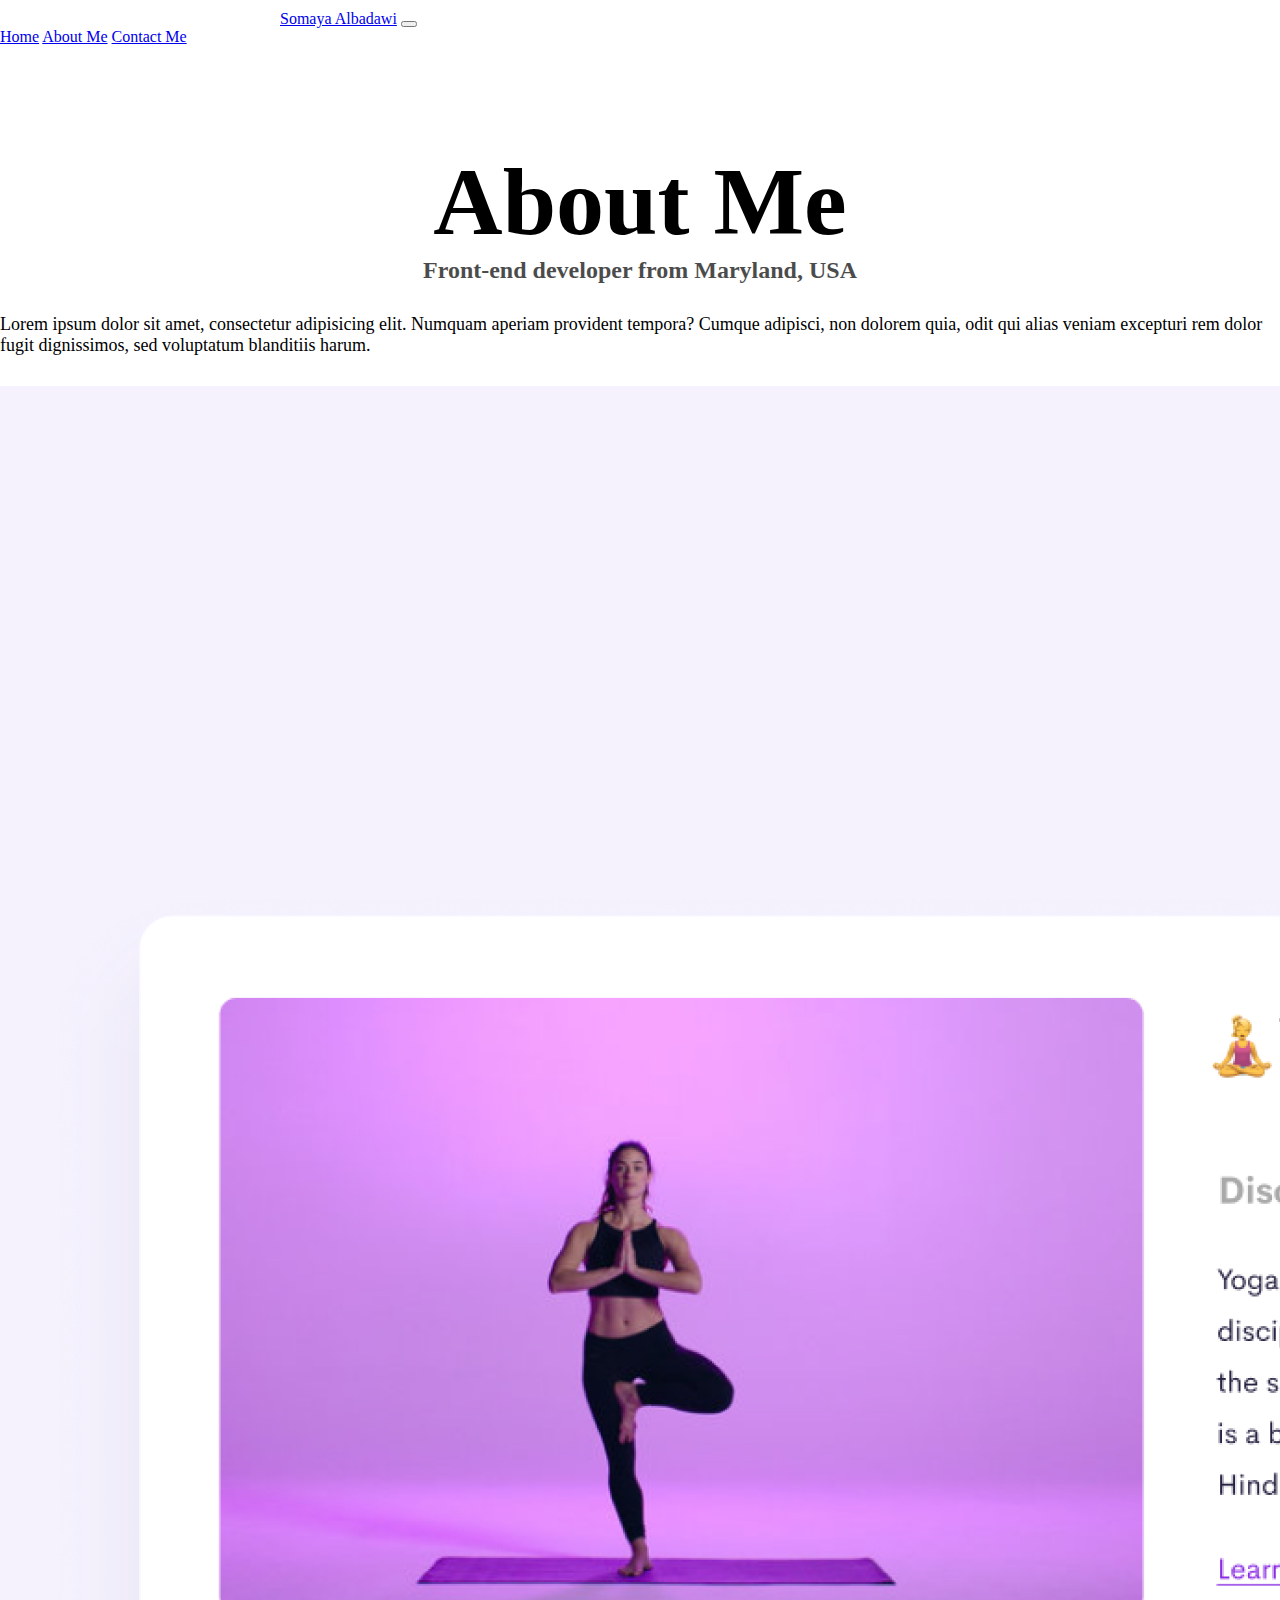
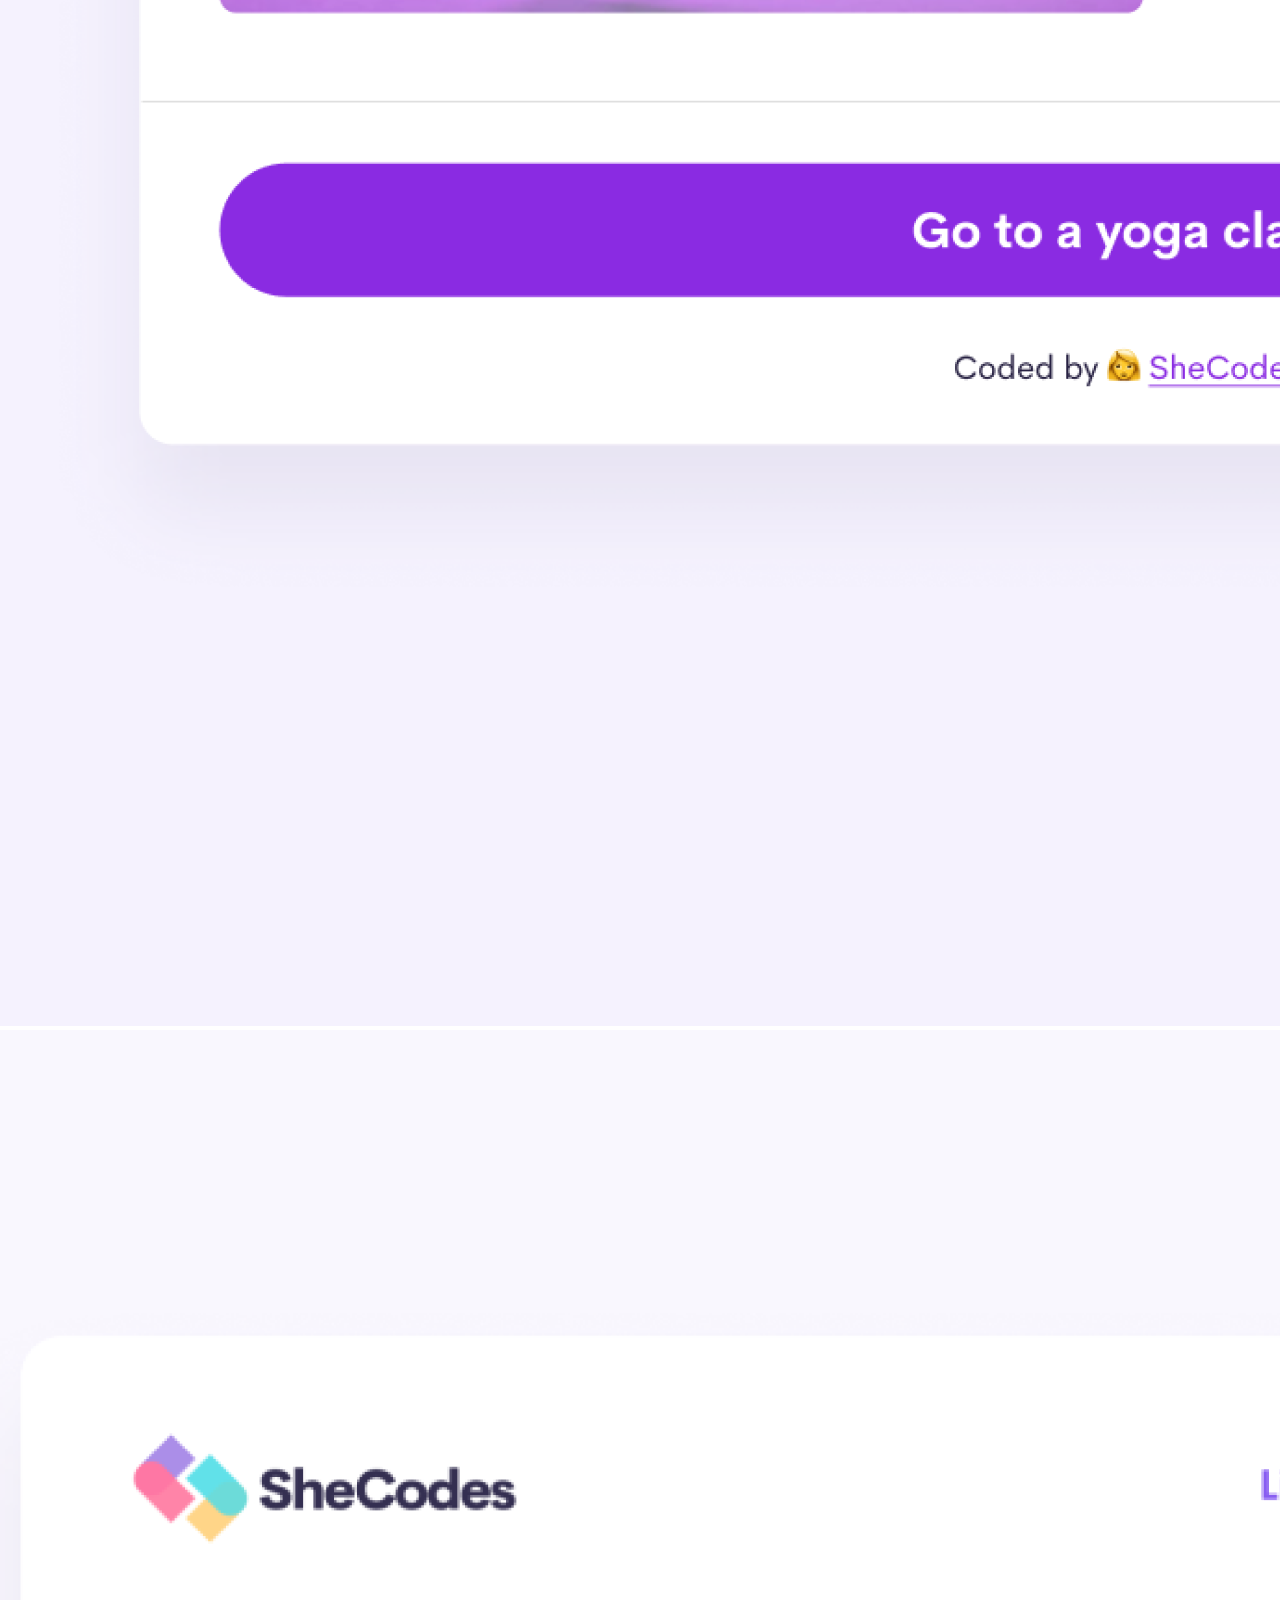
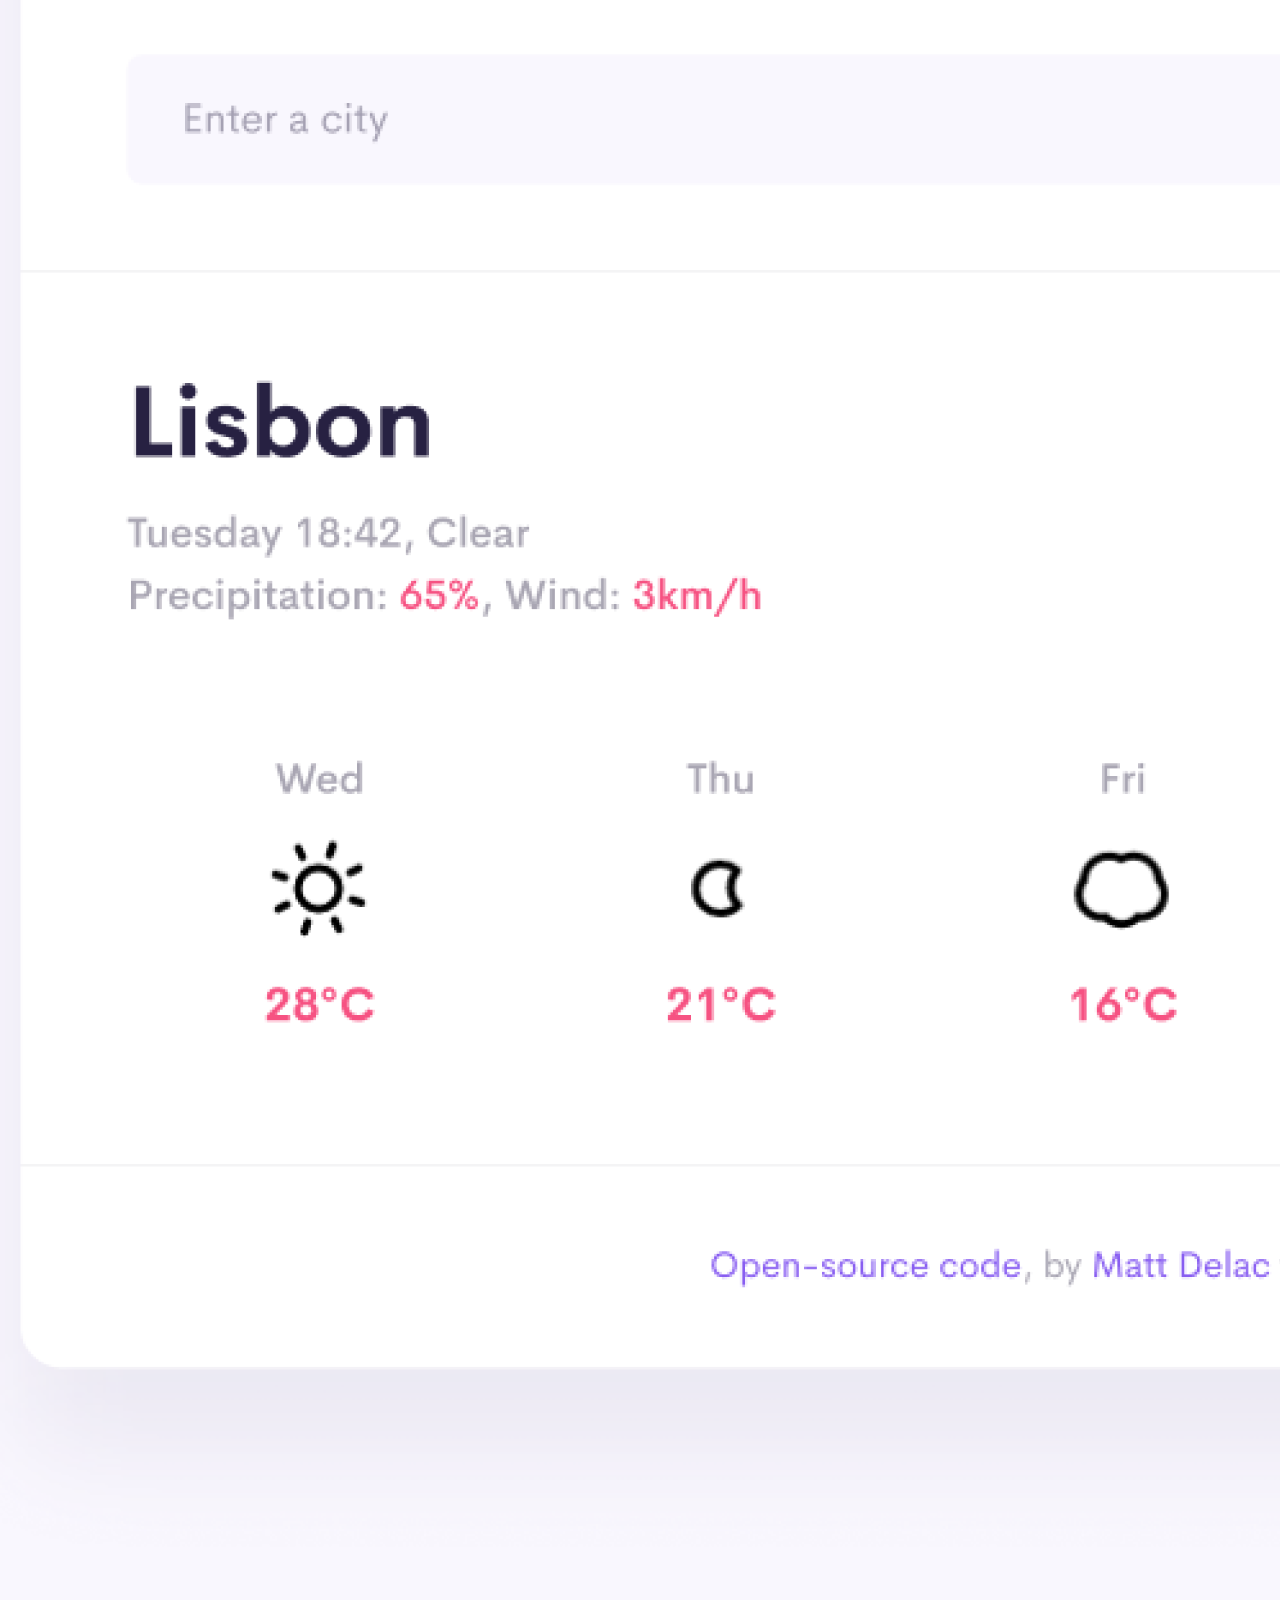
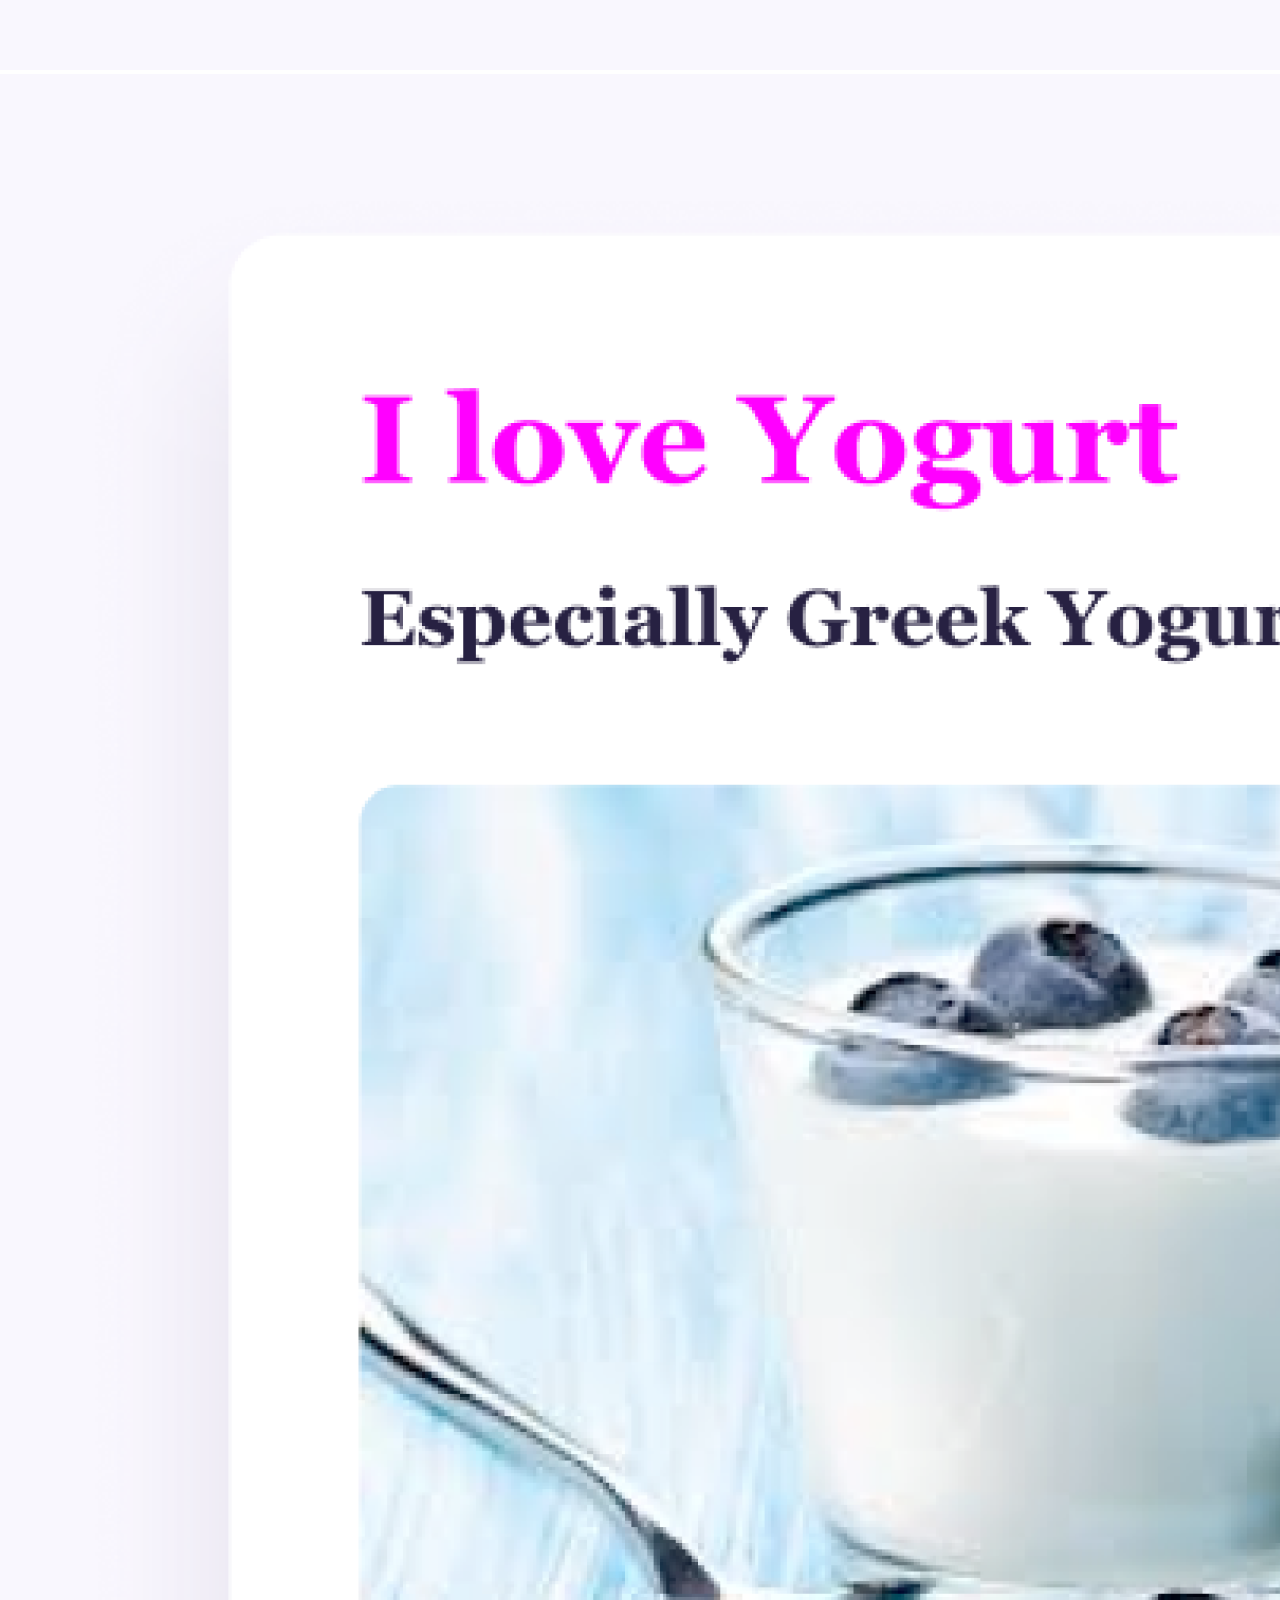
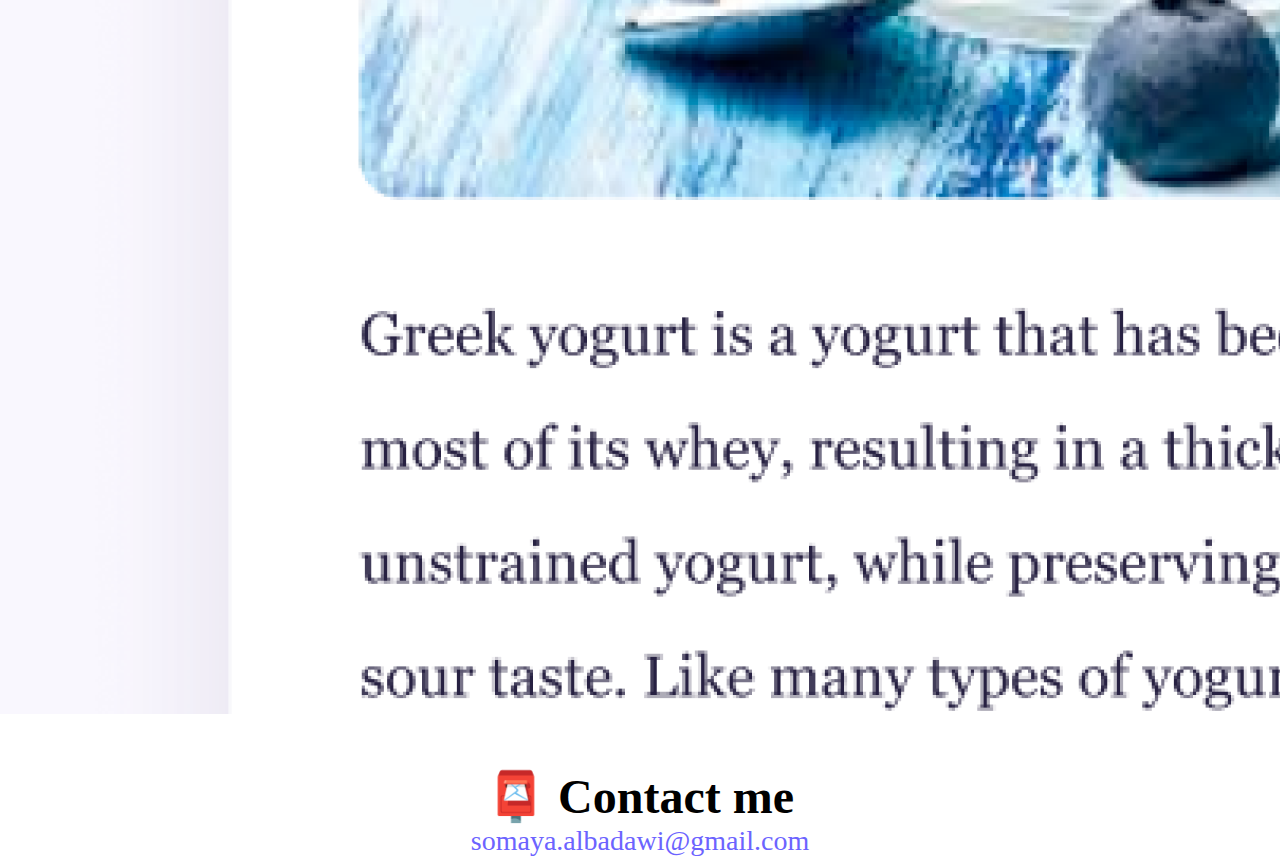
==== about.html @ ab0bba43 "Initial commit" ====
<!DOCTYPE html>
<html lang="en">
  <head>
    <meta charset="UTF-8" />
    <meta http-equiv="X-UA-Compatible" content="IE=edge" />
    <meta name="viewport" content="width=device-width, initial-scale=1.0" />
    <link
      href="https://cdn.jsdelivr.net/npm/bootstrap@5.1.3/dist/css/bootstrap.min.css"
      rel="stylesheet"
      integrity="sha384-1BmE4kWBq78iYhFldvKuhfTAU6auU8tT94WrHftjDbrCEXSU1oBoqyl2QvZ6jIW3"
      crossorigin="anonymous"
    />
    <link rel="stylesheet" href="src/style.css" />
    <script
      src="https://cdn.jsdelivr.net/npm/bootstrap@5.1.3/dist/js/bootstrap.bundle.min.js"
      integrity="sha384-ka7Sk0Gln4gmtz2MlQnikT1wXgYsOg+OMhuP+IlRH9sENBO0LRn5q+8nbTov4+1p"
      crossorigin="anonymous"
    ></script>
    <title>About [Your name]</title>
  </head>
  <body>
    <nav class="navbar navbar-expand-lg navbar-light bg-light fixed-top">
      <div class="container-fluid">
        <a class="navbar-brand" href="index.html">Somaya Albadawi</a>
        <button
          class="navbar-toggler"
          type="button"
          data-bs-toggle="collapse"
          data-bs-target="#navbarNavAltMarkup"
          aria-controls="navbarNavAltMarkup"
          aria-expanded="false"
          aria-label="Toggle navigation"
        >
          <span class="navbar-toggler-icon"></span>
        </button>
        <div class="collapse navbar-collapse" id="navbarNavAltMarkup">
          <div class="navbar-nav">
            <a class="nav-link" aria-current="page" href="index.html">Home</a>
            <a class="nav-link active" href="about.html">About Me</a>
            <a class="nav-link" href="about.html#contact">Contact Me</a>
          </div>
        </div>
      </div>
    </nav>
    <h1 class="about-me-h1">About Me</h1>
    <h3>Front-end developer from Maryland, USA</h3>
    <div class="text-center">
      <p class="about-paragraph">
        Lorem ipsum dolor sit amet, consectetur adipisicing elit. Numquam
        aperiam provident tempora? Cumque adipisci, non dolorem quia, odit qui
        alias veniam excepturi rem dolor fugit dignissimos, sed voluptatum
        blanditiis harum.
      </p>
    </div>
    <div class="container">
      <div class="row">
        <div class="col-sm-4">
          <img src="images/yoga.png" class="img-fluid p-2 rounded shadow" />
        </div>
        <div class="col-sm-4">
          <img src="images/weather.png" class="img-fluid p-2 rounded shadow" />
        </div>
        <div class="col-sm-4">
          <img src="images/yogurt.png" class="img-fluid p-2 rounded shadow" />
        </div>
      </div>
    </div>
    <div id="contact">
      <h2 class="contact-me-h2">📮 Contact me</h2>
      <a href="mailto:somaya.albadawi@gmail.com" class="email-link">
        somaya.albadawi@gmail.com</a
      >
    </div>
  </body>
</html>
---- src/style.css ----
:root {
  --primary-color: #6c63ff;
  --secondary-color: #f5f2fe;
  --box-shadow: 0 5px 10px rgba(0, 0, 0, 0.3);
}

body {
  margin: 10px auto;
  max-width: 1400px;
}

h1,
h2,
h3 {
  text-align: center;
  margin: 0;
}

h1 {
  font-size: 96px;
}

h2 {
  margin-top: 100px;
  font-size: 48px;
}

h3 {
  font-size: 24px;
  opacity: 0.7;
}

.home-para {
  background: white;
  padding: 20px;
  border-radius: 4px;
  font-size: 18px;
  line-height: 1.5;
  text-align: left;
  margin-left: -10px;
}

.navigation-links {
  display: flex;
  margin-top: 40px;
  justify-content: center;
}

.navigation-links a {
  margin: 20px;
  border-radius: 4px;
  padding: 20px 15px;
  text-decoration: none;
  text-transform: capitalize;
  margin-bottom: 70px;
}

.contact-link {
  background: var(--primary-color);
  box-shadow: var(--box-shadow);
  color: white;
}

.about-link {
  color: var(--primary-color);
  border: 1px solid var(--primary-color);
}

.homepage-link {
  color: var(--primary-color);
  text-align: center;
  display: block;
}

.about-paragraph {
  margin: 30px 0;
  font-size: 18px;
}

.email-link {
  display: flex;
  justify-content: center;
  color: var(--primary-color);
  font-size: 28px;
  text-decoration: none;
}

.email-link:hover {
  text-decoration: underline;
}

.btn-primary {
  background: var(--primary-color);
  padding: 20px 15px;
  margin-left: 10px;
}

.navbar-brand {
  margin-left: 280px;
}

.about-me-h1 {
  margin-top: 100px;
}

.contact-me-h2 {
  margin-top: 50px;
}

.app-title {
  text-align: left;
}

.app-column {
  margin-top: -95px;
  text-align: left;
}
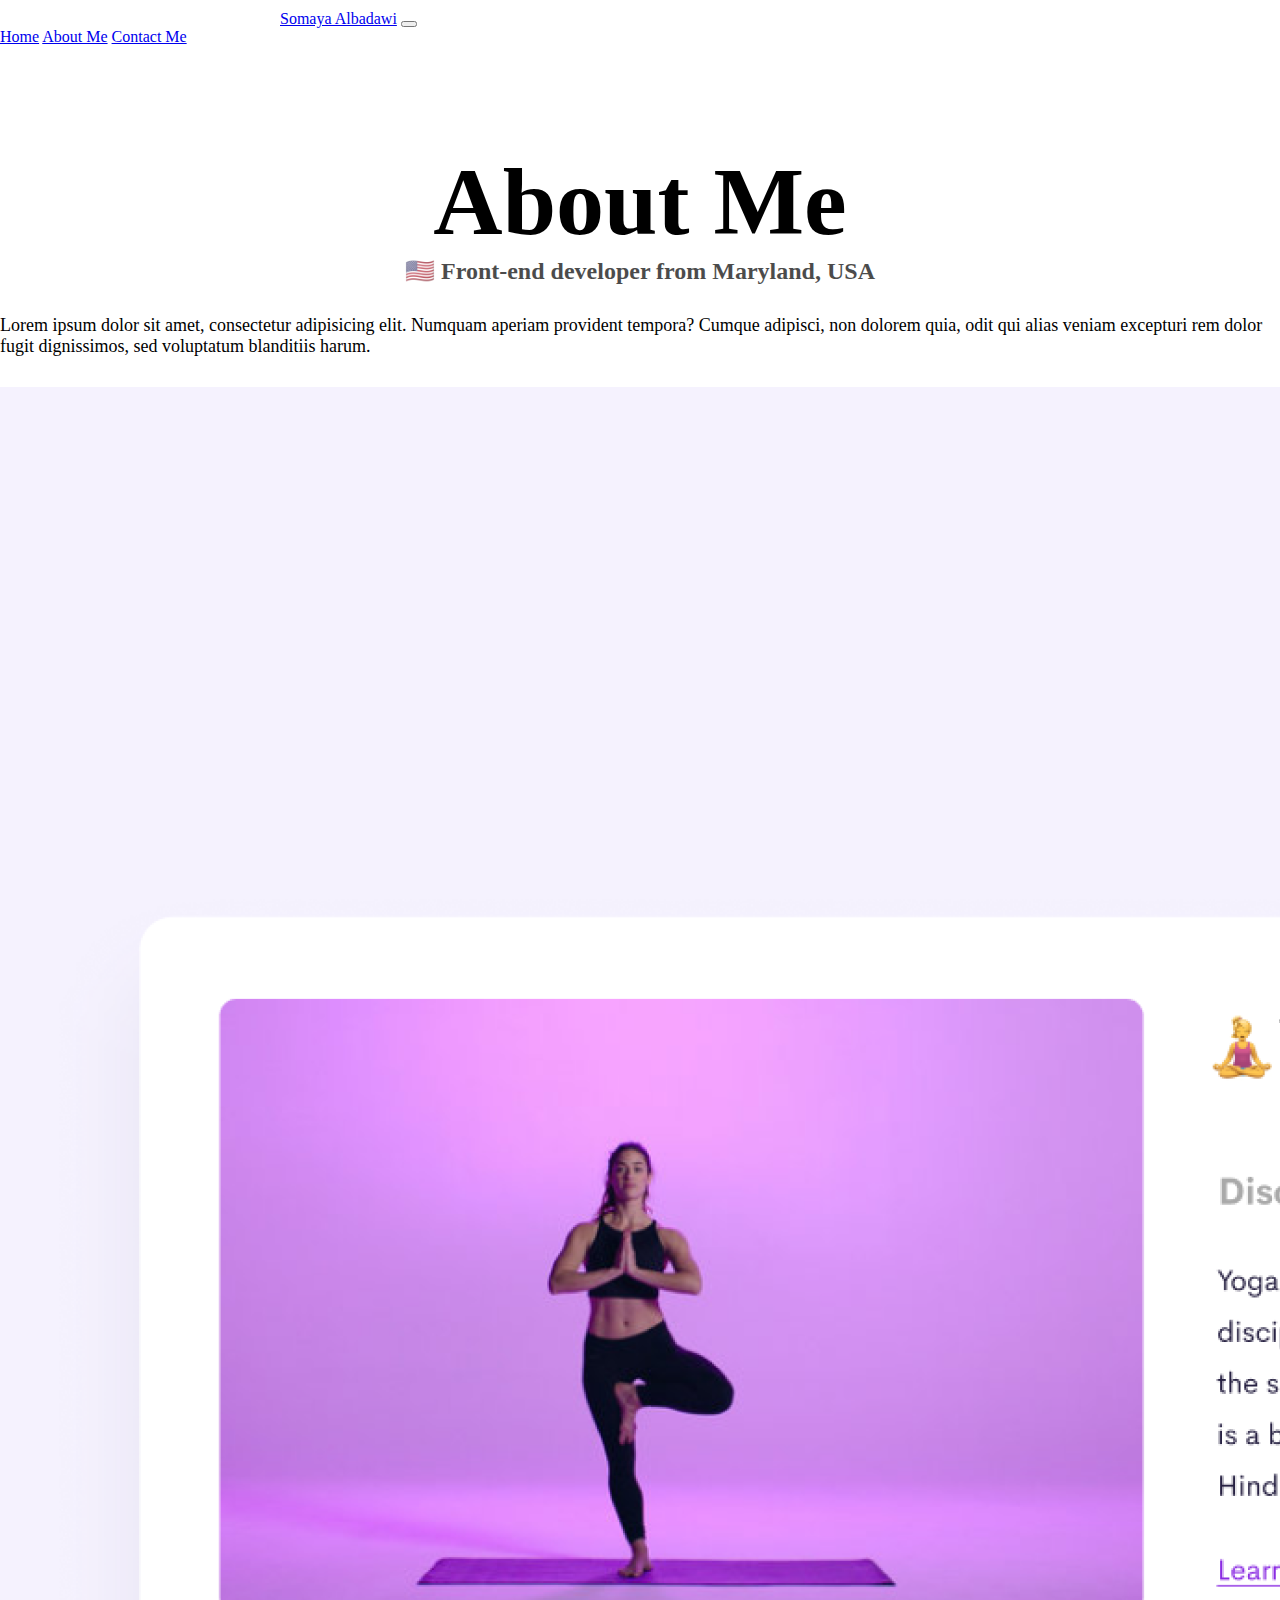
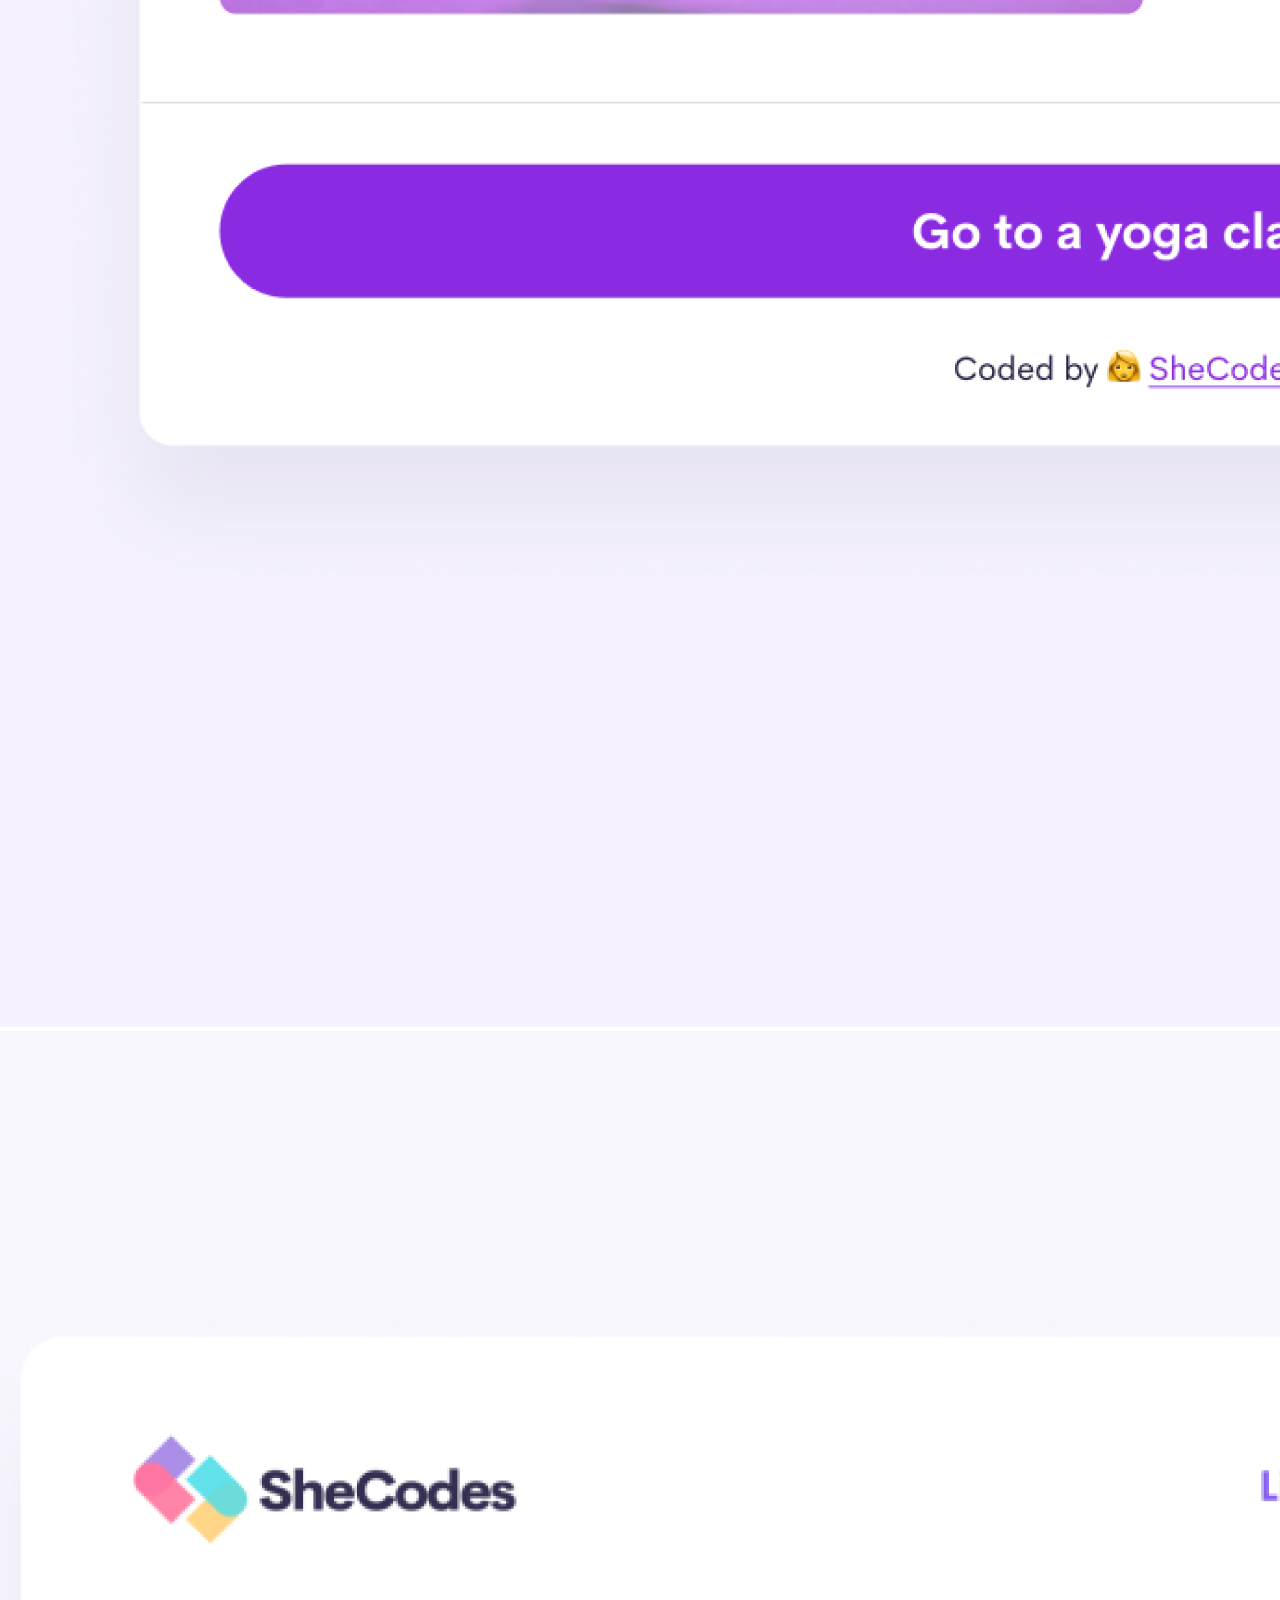
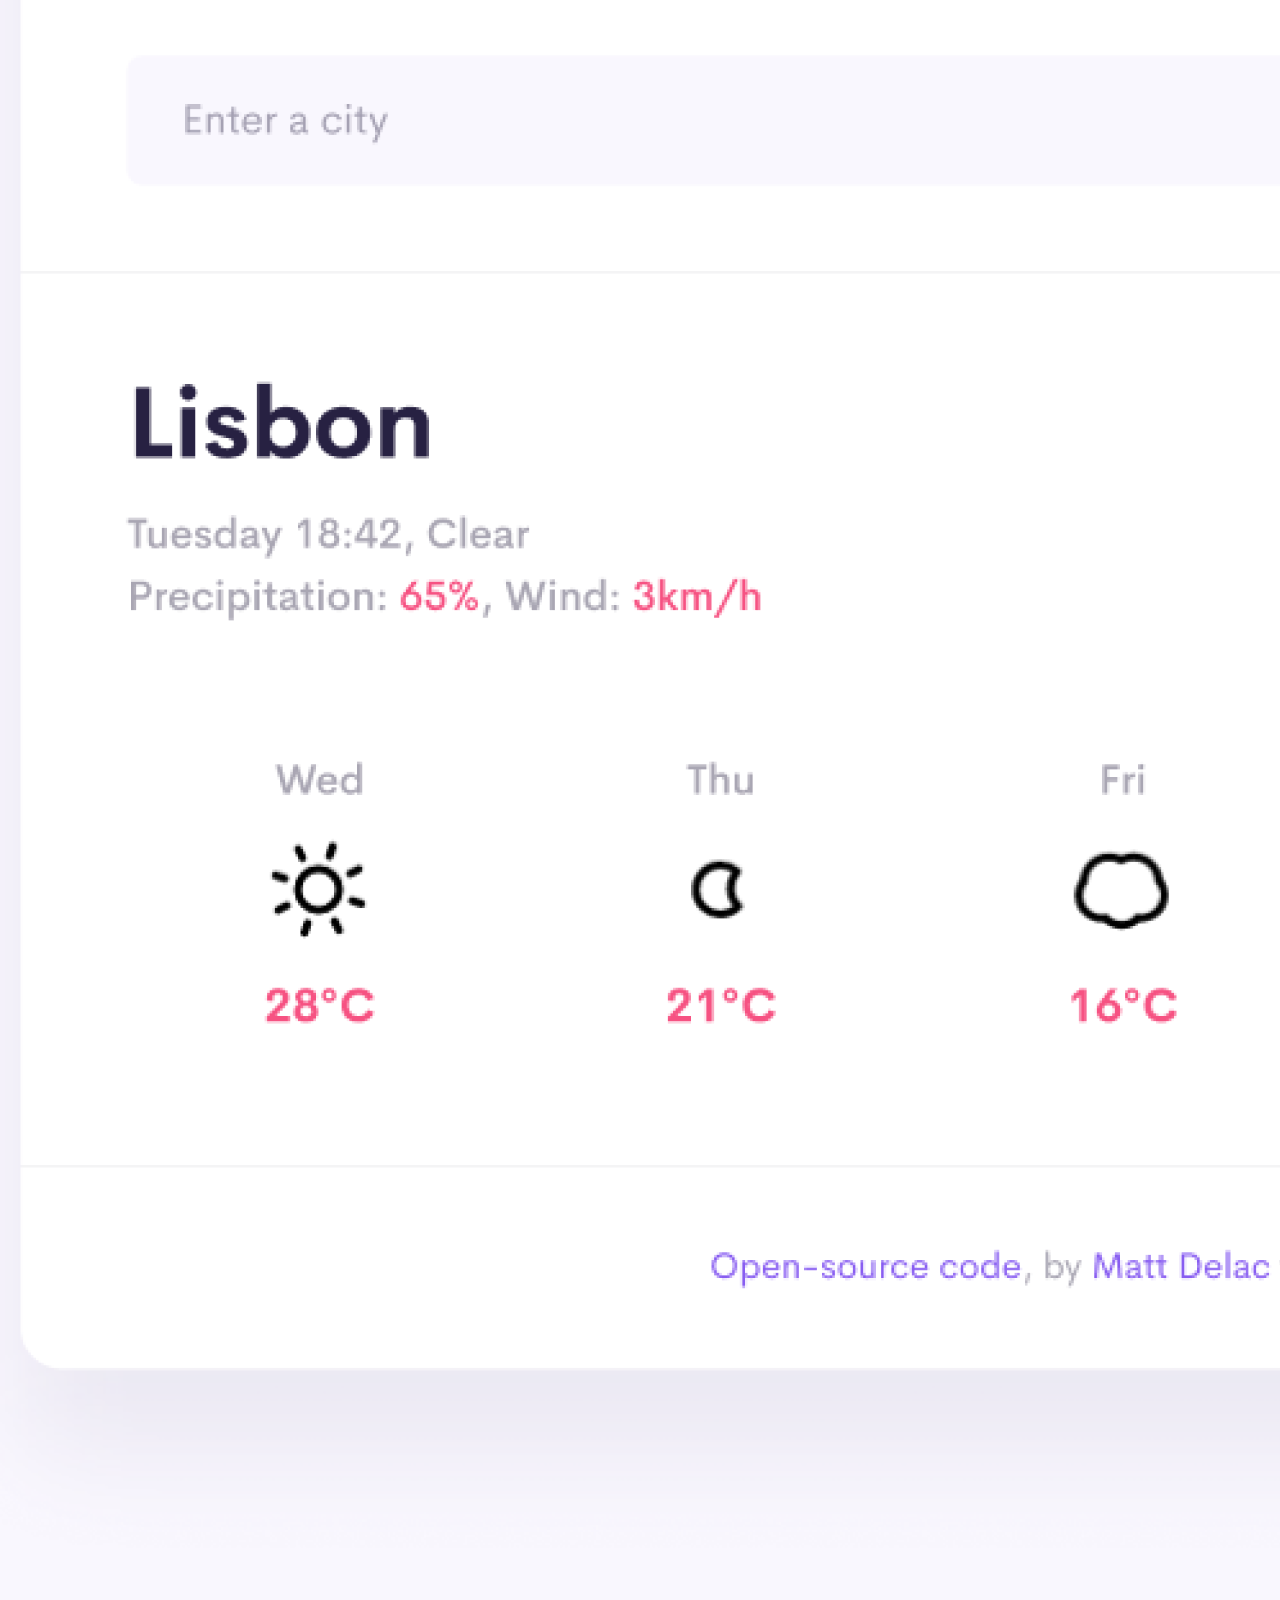
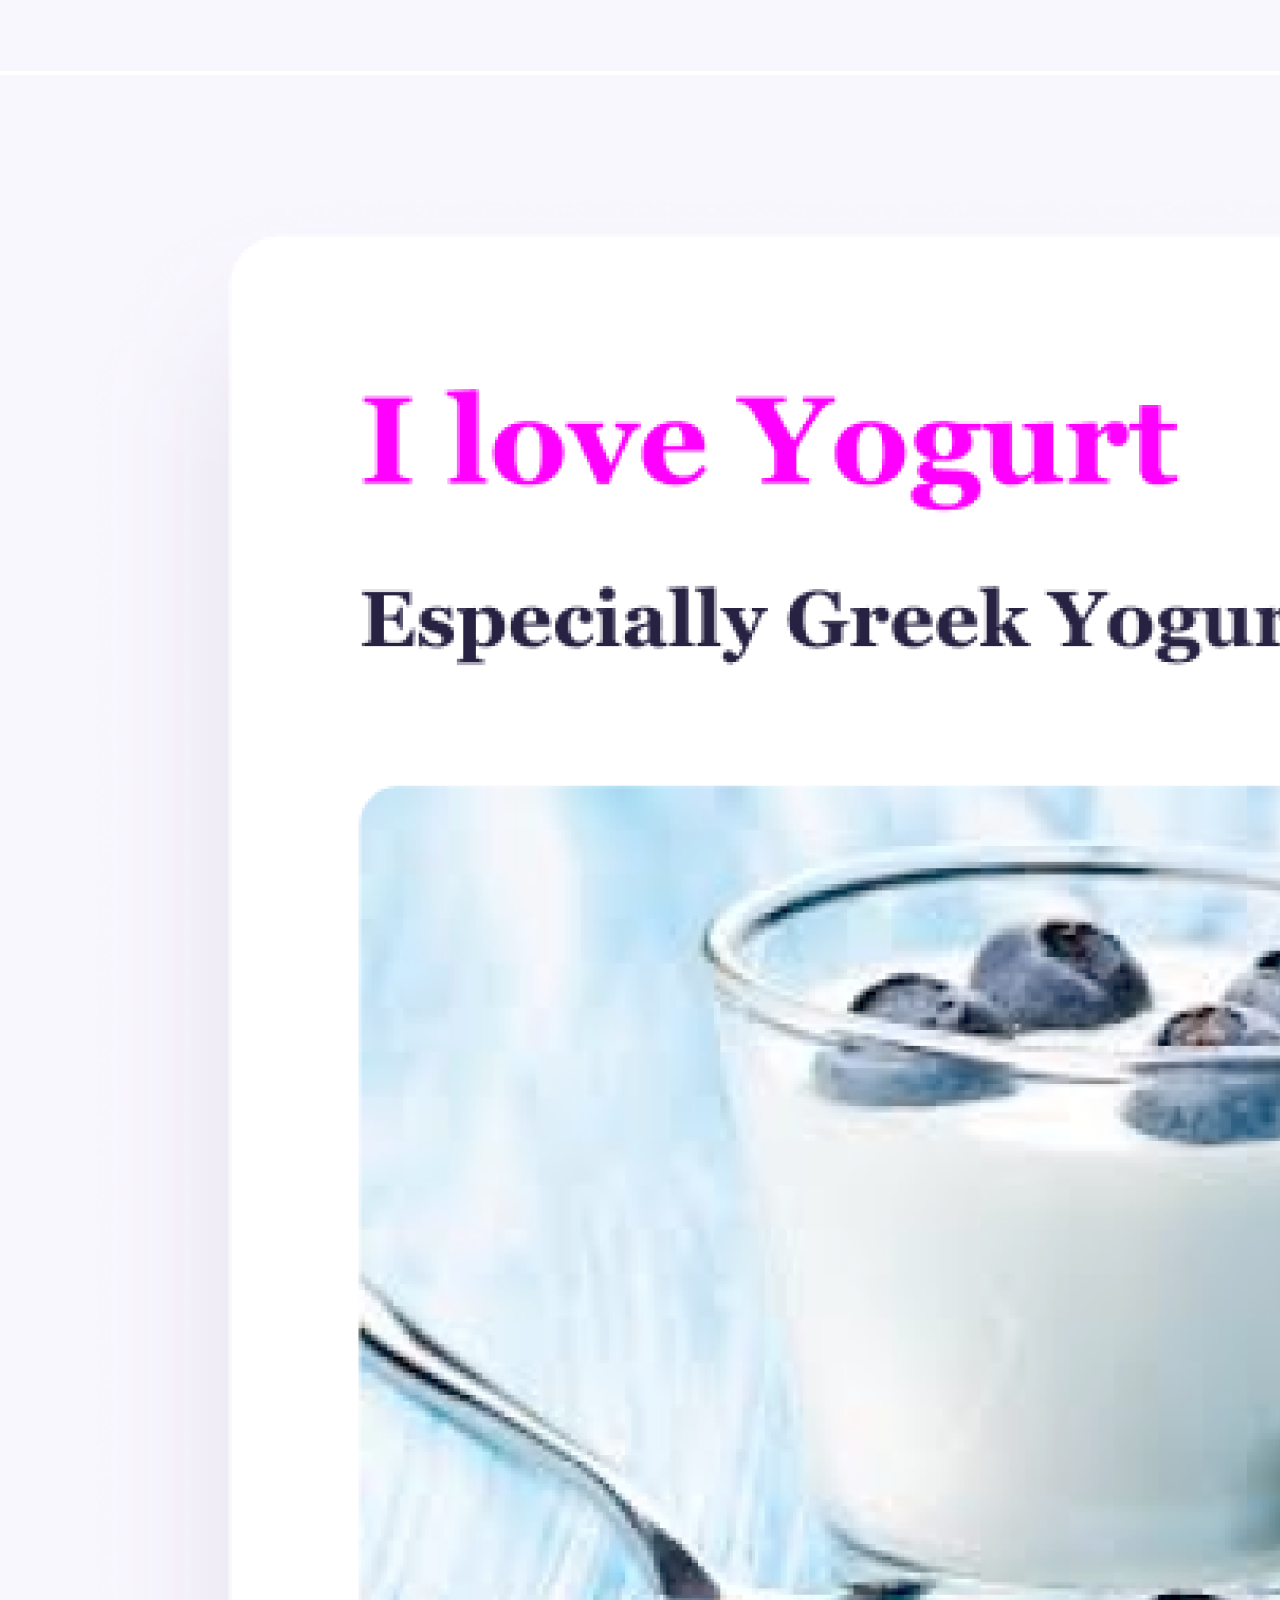
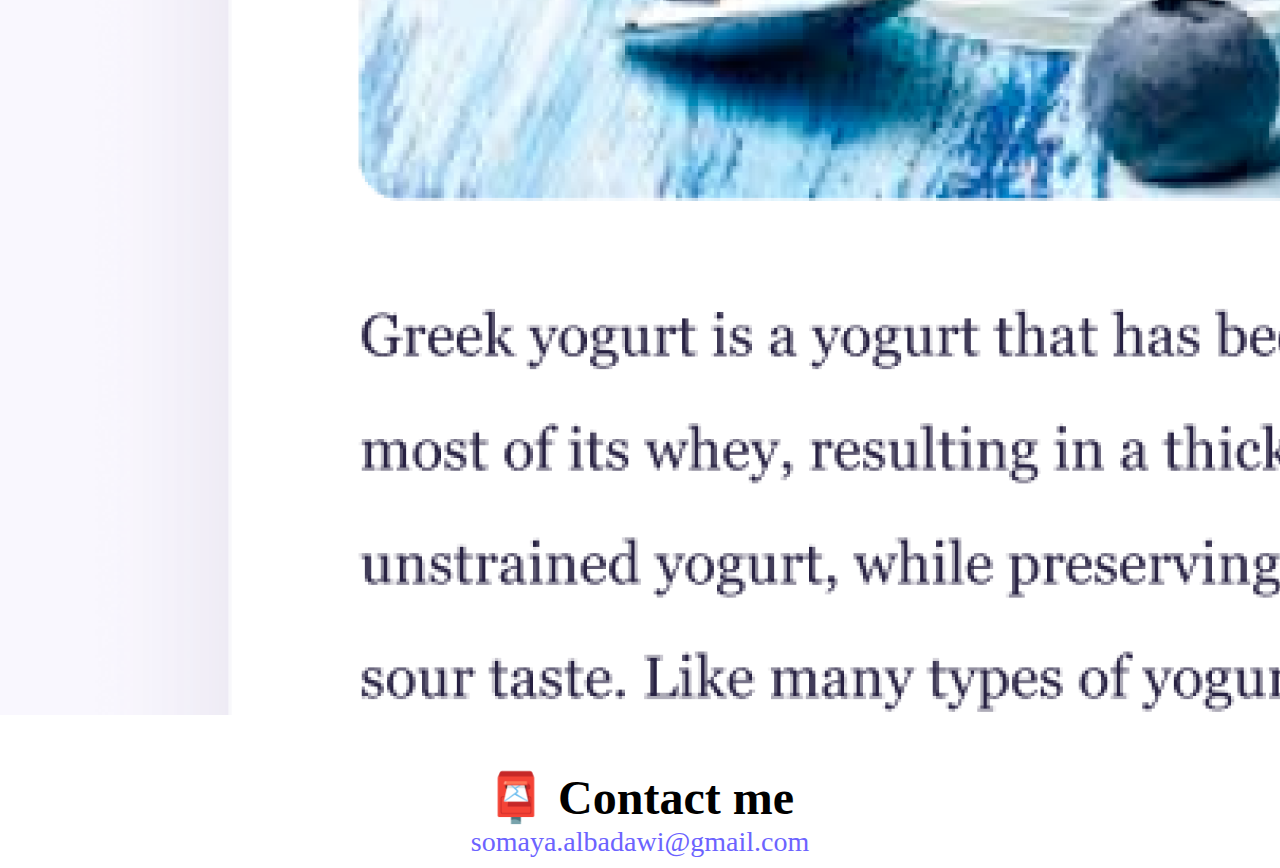
==== commit 95437275: "Added responsive design" ====
--- a/about.html
+++ b/about.html
@@ -4,6 +4,10 @@
     <meta charset="UTF-8" />
     <meta http-equiv="X-UA-Compatible" content="IE=edge" />
     <meta name="viewport" content="width=device-width, initial-scale=1.0" />
+    <meta
+      name="description"
+      content="I am a front-end developer in the United States."
+    />
     <link
       href="https://cdn.jsdelivr.net/npm/bootstrap@5.1.3/dist/css/bootstrap.min.css"
       rel="stylesheet"
@@ -16,10 +20,10 @@
       integrity="sha384-ka7Sk0Gln4gmtz2MlQnikT1wXgYsOg+OMhuP+IlRH9sENBO0LRn5q+8nbTov4+1p"
       crossorigin="anonymous"
     ></script>
-    <title>About [Your name]</title>
+    <title>About Somaya Albadawi</title>
   </head>
   <body>
-    <nav class="navbar navbar-expand-lg navbar-light bg-light fixed-top">
+    <nav class="navbar navbar-expand-sm navbar-light bg-light fixed-top">
       <div class="container-fluid">
         <a class="navbar-brand" href="index.html">Somaya Albadawi</a>
         <button
@@ -43,7 +47,7 @@
       </div>
     </nav>
     <h1 class="about-me-h1">About Me</h1>
-    <h3>Front-end developer from Maryland, USA</h3>
+    <h3>🇺🇸 Front-end developer from Maryland, USA</h3>
     <div class="text-center">
       <p class="about-paragraph">
         Lorem ipsum dolor sit amet, consectetur adipisicing elit. Numquam
--- a/src/style.css
+++ b/src/style.css
@@ -115,3 +115,68 @@
   margin-top: -95px;
   text-align: left;
 }
+
+.app-link {
+  border-radius: 4px;
+  border: 1px solid var(--primary-color);
+  background: var(--primary-color);
+  color: white;
+  padding: 20px 15px;
+  text-decoration: none;
+}
+
+@media (max-width: 600px) {
+  h1 {
+    font-size: 50px;
+    text-align: center;
+    margin-bottom: 10px;
+    margin-top: 10px;
+  }
+  h2 {
+    font-size: 35px;
+    text-align: center;
+    margin-top: 150px;
+  }
+  h3 {
+    font-size: 25px;
+    text-align: center;
+  }
+  .app-title {
+    font-size: 35px;
+    text-align: center;
+  }
+  .index-img {
+    display: none;
+  }
+
+  .about-paragraph {
+    font-size: 20px;
+    text-align: center;
+  }
+  .contact-me-h2 {
+    font-size: 20px;
+  }
+  .email-link {
+    font-size: 20px;
+  }
+
+  .navigation-links {
+    margin-bottom: -40px;
+  }
+
+  .app-link {
+    display: block;
+    text-align: center;
+    border-radius: 4px;
+    border: 1px solid var(--primary-color);
+    background: var(--primary-color);
+    color: white;
+    margin-left: 20px;
+    margin-right: 20px;
+    padding: 20px 50px;
+    text-decoration: none;
+  }
+  .home-para {
+    text-align: center;
+  }
+}
